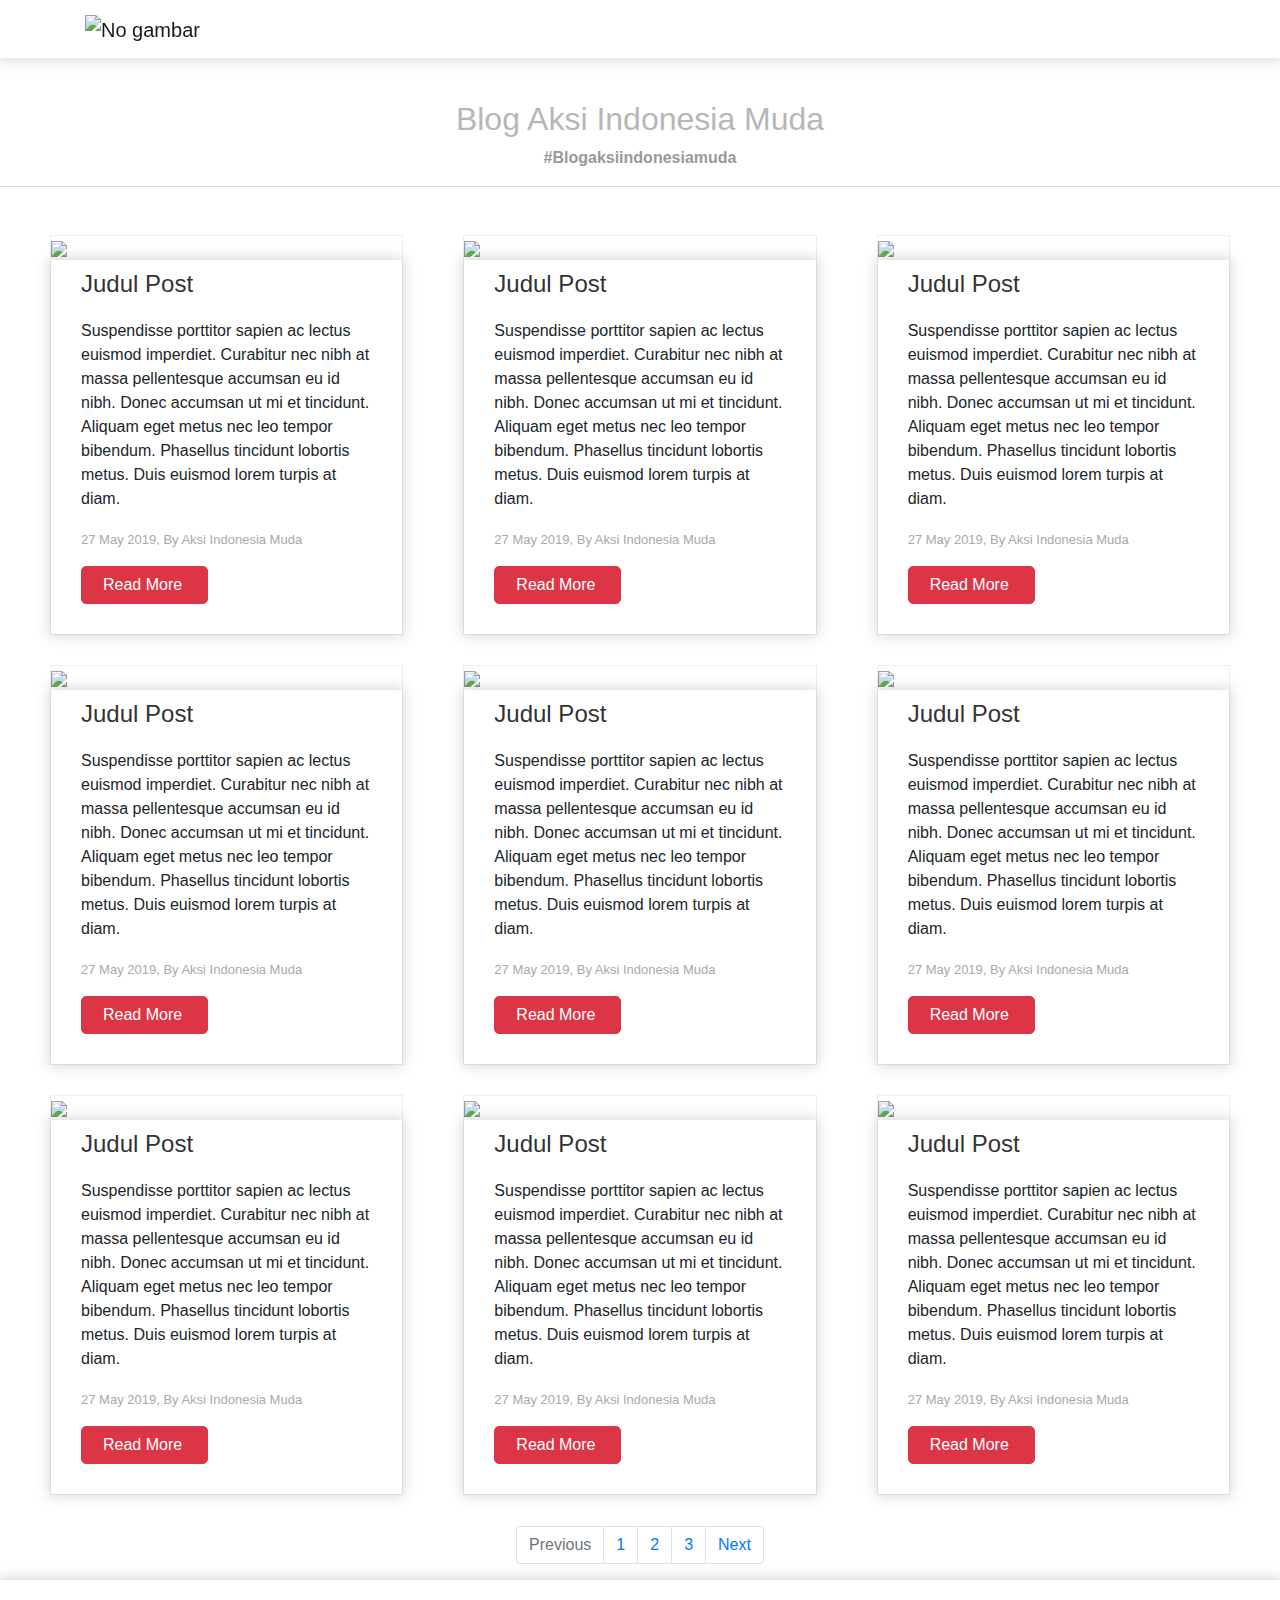
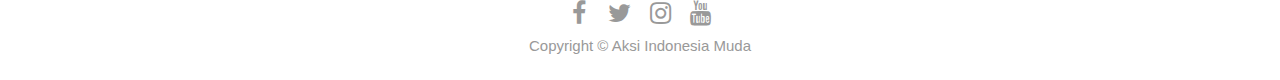
==== blogger.html @ 63eba0da "halaman dashboard Admin dibersihkan" ====
<!DOCTYPE html>
<html lang="en">
  <head>
    <meta charset="utf-8">
    <meta name="viewport" content="width=device-width, initial-scale=1, shrink-to-fit=no">
    <meta name="description" content="">
    <meta name="author" content="">
    <link rel="stylesheet" href="https://cdnjs.cloudflare.com/ajax/libs/font-awesome/4.7.0/css/font-awesome.min.css">
    <link rel="shortcut icon" href="img/favicon-aim.png">

    <title>Blog | Aksi Muda Indonesia</title>

    <!-- Bootstrap core CSS -->
    <link href="vendor/bootstrap/css/bootstrap.min.css" rel="stylesheet">
  
  <!-- Custom Fonts -->
    <link href="font-awesome/css/font-awesome.min.css" rel="stylesheet" type="text/css">
  
  <!-- Owl Carousel Assets -->
    <!-- Custom styles for this template -->
    <link href="css/modern-business.css" rel="stylesheet">
    <link rel="stylesheet" type="text/css" href="css/style.css">

  </head>
  <body>
    <!-- Navigation -->
    <nav class="navbar navbar-expand-lg navbar-light fixed-top" id="mainNav" style="box-shadow: 0 0px 12px 2px rgba(86, 99, 116, 0.25); background-color: white;">
      <div class="container">
        <a class="navbar-brand js-scroll-trigger" href="index.html"><img src="img/judul1.png" alt="No gambar" id="aim-picture"></a>
        <button class="navbar-toggler navbar-toggler-right" type="button" data-toggle="collapse" data-target="#navbarResponsive" aria-controls="navbarResponsive" aria-expanded="false" aria-label="Toggle navigation">
          <span class="navbar-toggler-icon"></span>
        </button>
        
      </div>
    </nav>
    <!-- Page Content -->
    <div class="container-fluid" style="margin-top: 100px;">
        <div class="col-sm-12 text-center">
          <h2 class="text-kegiatan">Blog Aksi Indonesia Muda</h2>
          <p class="text-semibold">#Blogaksiindonesiamuda</p>
        </div>
    </div>
    <section class="box-content box-6">
    <br>
    <br>
      <div class="container-fluid p-0" style="max-width: 1210px;">
        <div class="row">
          <div class="col-lg-4 col-sm-6">
             <div class="item">
              <div class="box-item">
                <img src="img/portfolio/thumbnails/1.jpg" class="img-responsive"/>
                <div class="content">
                  <h3><a href="single.html" id="judul-post">Judul Post</a></h3>
                  <p style="font-family: arial; font-weight: 500;">Suspendisse porttitor sapien ac lectus euismod imperdiet. Curabitur nec nibh at massa pellentesque accumsan eu id nibh. Donec accumsan ut mi et tincidunt. Aliquam eget metus nec leo tempor bibendum. Phasellus tincidunt lobortis metus. Duis euismod lorem turpis at diam.</p>
                  <span>27 May 2019, By Aksi Indonesia Muda</span><br>
                  <a class="btn btn-danger" href="blogger.html" id="button-box">Read More</a>
                </div>
              </div>
            </div>
          </div>
          <div class="col-lg-4 col-sm-6">
            <div class="item">
              <div class="box-item">
                <img src="img/portfolio/thumbnails/2.jpg" class="img-responsive"/>
                <div class="content">
                  <h3><a href="single.html" id="judul-post">Judul Post</a></h3>
                  <p style="font-family: arial; font-weight: 500;">Suspendisse porttitor sapien ac lectus euismod imperdiet. Curabitur nec nibh at massa pellentesque accumsan eu id nibh. Donec accumsan ut mi et tincidunt. Aliquam eget metus nec leo tempor bibendum. Phasellus tincidunt lobortis metus. Duis euismod lorem turpis at diam.</p>
                  <span>27 May 2019, By Aksi Indonesia Muda</span><br>
                  <a class="btn btn-danger" href="blogger.html" id="button-box">Read More</a>
                </div>
              </div>
            </div>
          </div>
          <div class="col-lg-4 col-sm-6">
            <div class="item">
              <div class="box-item">
                <img src="img/portfolio/thumbnails/3.jpg" class="img-responsive"/>
                <div class="content">
                  <h3><a href="single.html" id="judul-post">Judul Post</a></h3>
                  <p style="font-family: arial; font-weight: 500;">Suspendisse porttitor sapien ac lectus euismod imperdiet. Curabitur nec nibh at massa pellentesque accumsan eu id nibh. Donec accumsan ut mi et tincidunt. Aliquam eget metus nec leo tempor bibendum. Phasellus tincidunt lobortis metus. Duis euismod lorem turpis at diam.</p>
                  <span>27 May 2019, By Aksi Indonesia Muda</span><br>
                  <a class="btn btn-danger" href="blogger.html" id="button-box">Read More</a>
                </div>
              </div>
            </div>
          </div>
          <div class="col-lg-4 col-sm-6">
            <div class="item">
              <div class="box-item">
                <img src="img/portfolio/thumbnails/3.jpg" class="img-responsive"/>
                <div class="content">
                  <h3><a href="single.html" id="judul-post">Judul Post</a></h3>
                  <p style="font-family: arial; font-weight: 500;">Suspendisse porttitor sapien ac lectus euismod imperdiet. Curabitur nec nibh at massa pellentesque accumsan eu id nibh. Donec accumsan ut mi et tincidunt. Aliquam eget metus nec leo tempor bibendum. Phasellus tincidunt lobortis metus. Duis euismod lorem turpis at diam.</p>
                  <span>27 May 2019, By Aksi Indonesia Muda</span><br>
                  <a class="btn btn-danger" href="blogger.html" id="button-box">Read More</a>
                </div>
              </div>
            </div>
          </div>
          <div class="col-lg-4 col-sm-6">
            <div class="item">
              <div class="box-item">
                <img src="img/portfolio/thumbnails/3.jpg" class="img-responsive"/>
                <div class="content">
                  <h3><a href="single.html" id="judul-post">Judul Post</a></h3>
                  <p style="font-family: arial; font-weight: 500;">Suspendisse porttitor sapien ac lectus euismod imperdiet. Curabitur nec nibh at massa pellentesque accumsan eu id nibh. Donec accumsan ut mi et tincidunt. Aliquam eget metus nec leo tempor bibendum. Phasellus tincidunt lobortis metus. Duis euismod lorem turpis at diam.</p>
                  <span>27 May 2019, By Aksi Indonesia Muda</span><br>
                  <a class="btn btn-danger" href="blogger.html" id="button-box">Read More</a>
                </div>
              </div>
            </div>
          </div>
          <div class="col-lg-4 col-sm-6">
            <div class="item">
              <div class="box-item">
                <img src="img/portfolio/thumbnails/3.jpg" class="img-responsive"/>
                <div class="content">
                  <h3><a href="single.html" id="judul-post">Judul Post</a></h3>
                  <p style="font-family: arial; font-weight: 500;">Suspendisse porttitor sapien ac lectus euismod imperdiet. Curabitur nec nibh at massa pellentesque accumsan eu id nibh. Donec accumsan ut mi et tincidunt. Aliquam eget metus nec leo tempor bibendum. Phasellus tincidunt lobortis metus. Duis euismod lorem turpis at diam.</p>
                  <span>27 May 2019, By Aksi Indonesia Muda</span><br>
                  <a class="btn btn-danger" href="blogger.html" id="button-box">Read More</a>
                </div>
              </div>
            </div>
          </div>
          <div class="col-lg-4 col-sm-6">
            <div class="item">
              <div class="box-item">
                <img src="img/portfolio/thumbnails/3.jpg" class="img-responsive"/>
                <div class="content">
                  <h3><a href="single.html" id="judul-post">Judul Post</a></h3>
                  <p style="font-family: arial; font-weight: 500;">Suspendisse porttitor sapien ac lectus euismod imperdiet. Curabitur nec nibh at massa pellentesque accumsan eu id nibh. Donec accumsan ut mi et tincidunt. Aliquam eget metus nec leo tempor bibendum. Phasellus tincidunt lobortis metus. Duis euismod lorem turpis at diam.</p>
                  <span>27 May 2019, By Aksi Indonesia Muda</span><br>
                  <a class="btn btn-danger" href="blogger.html" id="button-box">Read More</a>
                </div>
              </div>
            </div>
          </div>
          <div class="col-lg-4 col-sm-6">
            <div class="item">
              <div class="box-item">
                <img src="img/portfolio/thumbnails/3.jpg" class="img-responsive"/>
                <div class="content">
                  <h3><a href="single.html" id="judul-post">Judul Post</a></h3>
                  <p style="font-family: arial; font-weight: 500;">Suspendisse porttitor sapien ac lectus euismod imperdiet. Curabitur nec nibh at massa pellentesque accumsan eu id nibh. Donec accumsan ut mi et tincidunt. Aliquam eget metus nec leo tempor bibendum. Phasellus tincidunt lobortis metus. Duis euismod lorem turpis at diam.</p>
                  <span>27 May 2019, By Aksi Indonesia Muda</span><br>
                  <a class="btn btn-danger" href="blogger.html" id="button-box">Read More</a>
                </div>
              </div>
            </div>
          </div>
          <div class="col-lg-4 col-sm-6">
            <div class="item">
              <div class="box-item">
                <img src="img/portfolio/thumbnails/3.jpg" class="img-responsive"/>
                <div class="content">
                  <h3><a href="single.html" id="judul-post">Judul Post</a></h3>
                  <p style="font-family: arial; font-weight: 500;">Suspendisse porttitor sapien ac lectus euismod imperdiet. Curabitur nec nibh at massa pellentesque accumsan eu id nibh. Donec accumsan ut mi et tincidunt. Aliquam eget metus nec leo tempor bibendum. Phasellus tincidunt lobortis metus. Duis euismod lorem turpis at diam.</p>
                  <span>27 May 2019, By Aksi Indonesia Muda</span><br>
                  <a class="btn btn-danger" href="blogger.html" id="button-box">Read More</a>
                </div>
              </div>
            </div>
          </div>
          </div>
        </div>
      </div>
    </section>
      <!-- Pagination -->
    <nav aria-label="Page navigation example">
        <ul class="pagination justify-content-center">
            <li class="page-item disabled">
              <a class="page-link" href="#" tabindex="-1">Previous</a>
            </li>
              <li class="page-item"><a class="page-link" href="blogger.html">1</a></li>
              <li class="page-item"><a class="page-link" href="#">2</a></li>
              <li class="page-item"><a class="page-link" href="#">3</a></li>
            <li class="page-item">
              <a class="page-link" href="blogger1.html">Next</a>
            </li>
      </ul>
    </nav>
  <!-- /.container -->
    <div id="footer">
    <div class="container-fluid" id="section-footer">
      <div class="row animated opacity mar-bot20" data-animation="animation">
      <div class="col-sm-12 align-center">
      <ul class="sosial-network social-circle">
        <li>
          <a href="#" class="fa fa-facebook" id="IcoFacebook"></a>
          <a href="#" class="fa fa-twitter" id="IcoTwitter"></a>
          <a href="#" class="fa fa-instagram" id="IcoInstagram"></a>
          <a href="#" class="fa fa-youtube" id="IcoYoutube"></a>
        </li>
    </ul>
      </div>
      </div>
    <div class="row align-center copyright">
      <div class="col-sm-12">
        <p style="margin-bottom: 1px;" class="footer">Copyright © Aksi Indonesia Muda</p>
      </div>
    </div>
    </div>
    </div>
  <!-- Bootstrap core JavaScript -->
  <script src="vendor/jquery/jquery.min.js"></script>
  <script src="vendor/bootstrap/js/bootstrap.bundle.min.js"></script>
</body>
</html>
---- css/style.css ----
#about{
	padding: 50px 0;
	background-color: #4f79a4;
}
#galeri{
	padding-bottom: 1px;
}
#gambar{
	background-image: url(../img/header.jpg);
	opacity: 0.9;
}
#footer{
	font-family: sans-serif;
	text-align: center;
	background-color: white;
	color: black;
	box-shadow: 0 0px 12px 2px rgba(86, 99, 116, 0.25);
}
.footer{
	font-size: 15px;
	margin-top: -5px;
	color: #999;
}
ul, .social-network{
	list-style: none;
	margin-left: 0 !important;
	padding: 0px;
}
.fa{
	font-size: 25px;
    width: 34px;
	list-style-type: none;
	margin: 1px 1px;
	text-align: center;
	font-family: FontAwesome;
	display: inline-block;
	font-style: normal;
	color: #999;
}
.fa:hover{
	color: #dc3545;
}
#section-footer{
	height: 100px;
	line-height: 1rem;
	padding-top: 20px;
}
.btn{
	border-radius: 10px;
	opacity: 0.9s;
	padding-right: 60px;
	padding-left: 60px;
	font-weight: 800;
	margin-top: 15px;
}
.ml12 {
  font-weight: 100;
  letter-spacing: 0.0rem;
  text-transform: uppercase;
  overflow: hidden;
}

.ml12 .letter {
  display: inline-block;
  line-height: 1em;
  font-size: 0.7em;
}
.ml10 {
  position: relative;
  font-weight: 900;
  font-size: 1.3em;
  text-transform: uppercase;
}
.ml10 .text-wrapper {
  position: relative;
  display: inline-block;
  padding-top: 0.2em;
  padding-right: 0.05em;
  padding-bottom: 0.1em;
  overflow: hidden;
}
.ml10 .letter {
  display: inline-block;
  line-height: 1em;
  transform-origin: 0 0;
}
#text-faded{
	font-family: arial;
	font-weight: 300;
	font-style: italic;
	line-height: 2rem;
	color: #fff;
}
#text:hover{
	transition: 0.8s;
	background-color: rgba(198, 178, 178, 0.7);
	border-radius: 4px;
	color: #FFF;
}
#icon-phone:hover, #message:hover{
	color: #dc3545;
	transition: 0.5s;
}
#button-blog{
	padding-right: 15px;
	padding-left: 23px;
	font-family: arial;
	font-weight: 300;
}
#body{
	background: url(http://localhost/metronic/dist/default/assets/app/media/img//bg/bg-3.jpg) center center fixed;
	background-size: cover;
}
.donasi-text{
	font-family: sans-serif;
	color: #9e97aa;
	font-size: 30px;
	margin-top: -10px;
	opacity: 0.7;
}
#donasi{
	background-color: #dc3545;
	border-color: #dc3545;
	color: white;
	opacity: 0.8;
}
#jual{
	background-color: #dc3545;
	border-color: #dc3545;
	color: white;
	opacity: 0.8;
	padding-left: 75px;
    padding-right: 75px;
}
#donasi:hover{
	background-color: white;
	color: black;
	transition: 0.5s;
}
#jual:hover{
	transition: 0.5s;
	color: black;
	background-color: white;
}
#donasi-contact{
	border-radius: 5px;
	margin-bottom: 90px;
	margin-top: 40px;
}
.text-form{
	font-weight: 600;
	color: #9e97aa;
	opacity: 0.7;
	font-size: 15px;
	margin-top: 12px;
}
#nama, #email, #telepon, #exampleFormControlSelect1, #customFile, #pesan{
	background: white;
}
.ayo-donasi{
	line-height: 70px;
	margin-top: -90px;
	font-family: angelina;
	color: black;
	font-size: 35px;
}
#style-background{
	padding-top: 35px;
	height: 700px;
	border-radius: 10px;
	background-color: white;
	box-shadow: 0 0px 12px 2px rgba(86, 99, 116, 0.25);
	opacity: 0.8;
}
.form-group{
	margin-bottom: 2rem;
}
.text-cap{
	font-family: sans-serif;
	font-weight: 600; 
	color: #999;
}
#text-cap{
	font-family: sans-serif;
	font-weight: 600;
	font-size: 20px;
	color: #999;
}
#aim-picture{
	height: 55px;
}
.text-kegiatan{
	font-family: sans-serif;
	font-weight: 300;
	color: #999;
	opacity: 0.7;
}
.text-semibold{
	color: #999;
	font-family: sans-serif;
	font-weight: 700;
}
.button-filter{
	font-family: sans-serif;
	font-weight: 600;
	border-radius: 5px;
}
.button-filter:hover{
	color: #999;
}
#button-box{
	text-transform: capitalize;
	font-family: arial;
	font-weight: 500;
	background-color: #dc3545;
	border-color: #dc3545;
	color: #fff;
	display: inline-block;
	border-radius: 5px;
	padding-right: 25px;
	padding-left: 21px;
}
#button-box:hover{
	background-color: #e04756;
	color: white;
}
.box-content.box-6
{
	border-bottom: 1px solid transparent;
	border-top: 1px solid #DDD;
}
.box-content.box-6 .box-item
{
	background-color: #fff;
	margin: 0 15px 30px;
	border: 1px solid #eee;
	max-width: 500px;
}
.box-content.box-6 .box-item .content
{
	padding: 10px 30px 30px;
	background-color: white;
	box-shadow: 0 0px 12px 2px rgba(86, 99, 116, 0.25);
}
.box-content.box-6 .box-item img 
{
	width: 100%;
}
.box-content.box-6 .box-item .content h3
{
	font-weight: 500;
	font-size: 24px;
	margin-bottom: 20px;
} 
.box-content.box-6 .box-item .content h3 a
{
	color: #333;
}
.box-content.box-6 .box-item .content span
{
	color: #a9a9a9;
	font-size: 13px;
}
#judul-post{
	font-family: arial;
	font-weight: 400;
 }
 #control-file{
 	color: black;
 }
#button-kirim{
	box-shadow: 0 0px 12px 2px rgba(86, 99, 116, 0.25);
	border: none;
	border-radius: 5px;
	font-weight: 600;
	padding-right: 40px;
	padding-top: 10px;
	padding-bottom: 10px;
	padding-left: 40px;
}
#button-kirim:hover{
	background-color: #ba3a3a;
	box-shadow: 0 0px 12px 2px rgba(86, 99, 116, 0.25);
}
#story{
	background: #4f79a4;
	padding: 50px 0;
}
.subtitle{
	font-family: arial;
	font-weight: 300;
	font-size: 20px;
	color: #fff;
}
.ttl1{
	margin-bottom: 20px;
	font-family: arial;
	font-family: 30px;
	font-weight: 500;
	display: inline-block;
}
#masalah{
	background: #2e3c51;
	padding: 60px 0;
}
#subtitle{
	font-size: 12px;
	color: #000000;
}
.nomor{
	background-color: #dc3545;
	position: absolute;
	top: -10px;
	font-family: arial;
	font-weight: 300;
	font-size: 15px;
	color: #fff;
	margin: 5px -18px;
	padding: 2px 10px;
	border-radius: 20px;
}
#langkah{
	padding: 80px 0;
}
.rectangle{
	height: 50px;
  	max-width: 300px;
  	color: black;
  	background-color: #2e3c51;
  	color: #fff;
	-webkit-clip-path: polygon(20% 0%, 80% 0%, 100% 20%, 100% 80%, 80% 100%, 20% 100%, 0% 80%, 0% 20%);
	clip-path: polygon(20% 0%, 80% 0%, 100% 20%, 100% 80%, 80% 100%, 20% 100%, 0% 80%, 0% 20%);
}
#lead{
	border-color: #fff;
}
.img-sedangkan{
	height: 50px;
}
#total-dana{
	padding-top: 13px;
	font-size: 16px;
	font-weight: bold;
	font-family: 'Open Sans','Helvetica Neue',Arial,sans-serif;
}
.box-content.box-6 .box-item .content
{
	padding: 10px 30px 30px;
	background-color: white;
	box-shadow: 0 0px 12px 2px rgba(86, 99, 116, 0.25);
}
.box-content.box-6 .box-item img 
{
	width: 100%;
}
.box-content.box-6 .box-item .content h3
{
	font-weight: 500;
	font-size: 24px;
	margin-bottom: 20px;
} 
.box-content.box-6 .box-item .content h3 a
{
	color: #333;
}
.box-content.box-6 .box-item .content span
{
	color: #a9a9a9;
	font-size: 13px;
}
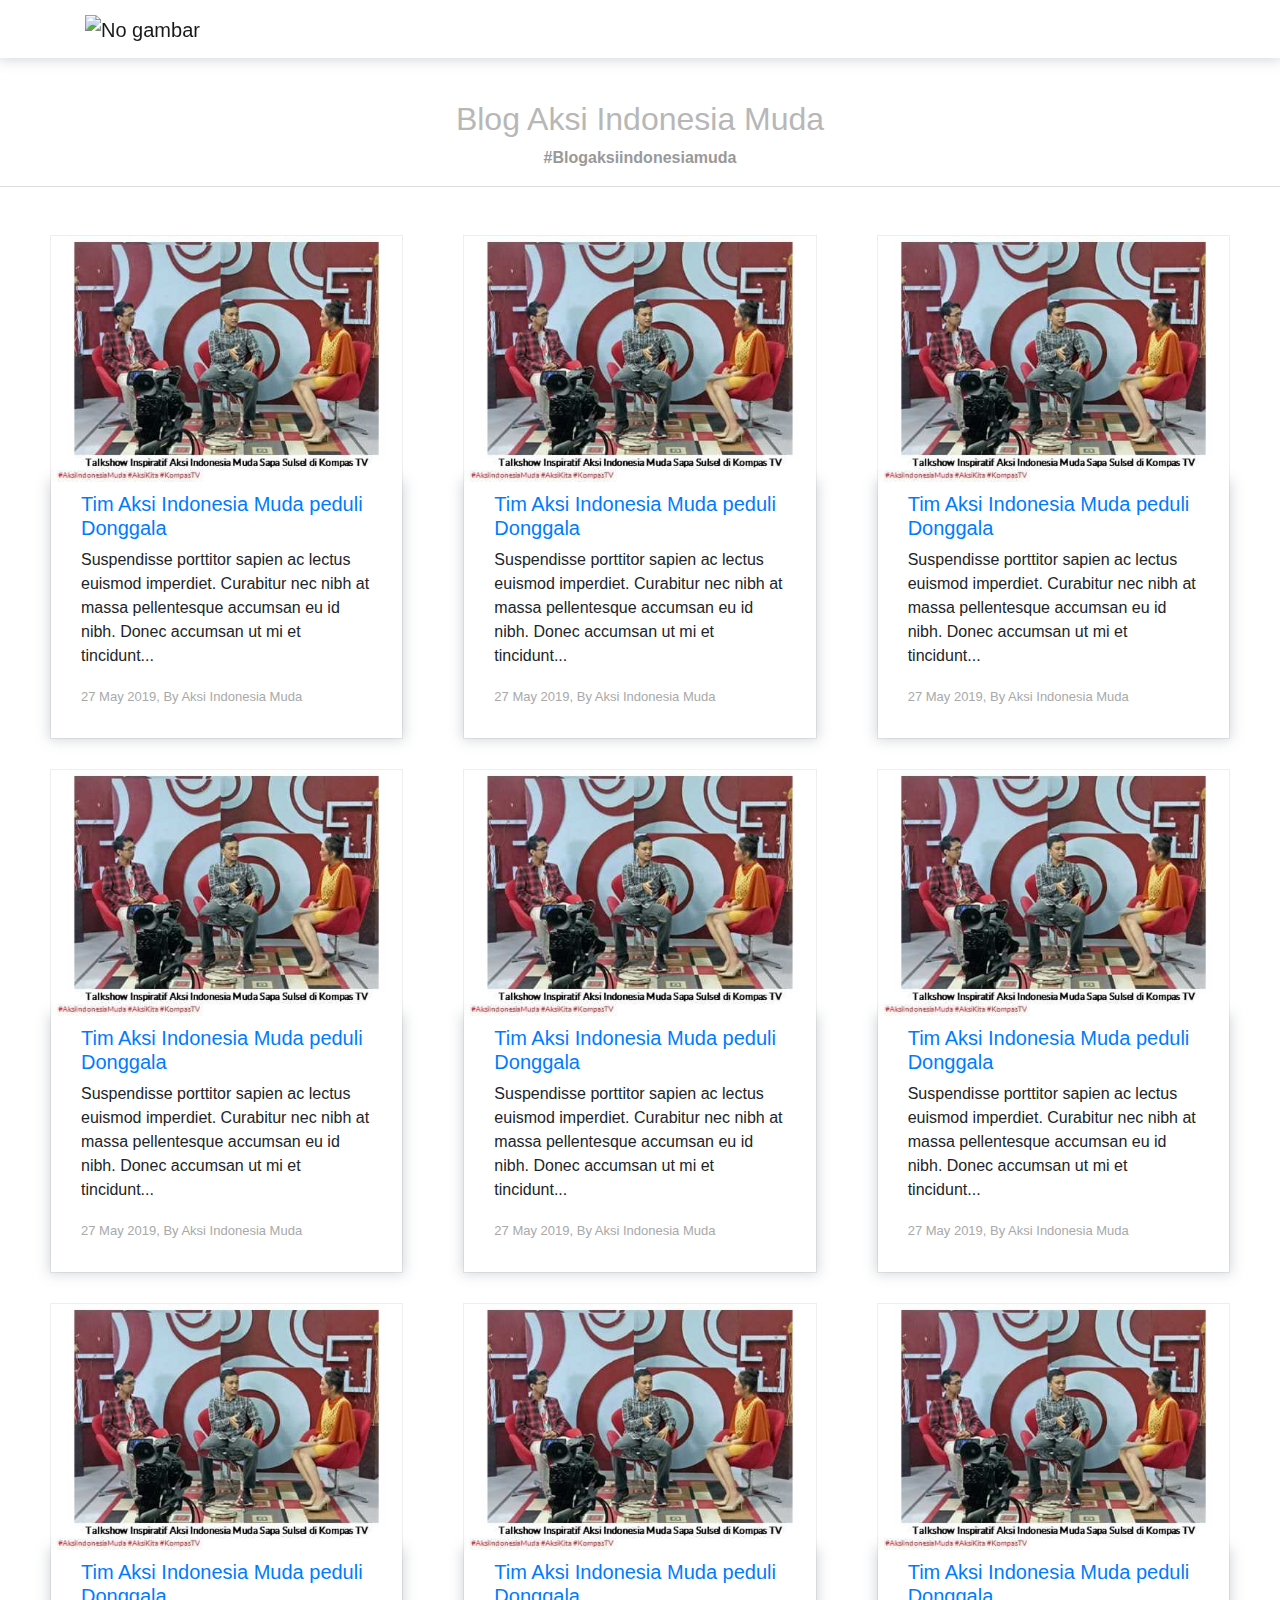
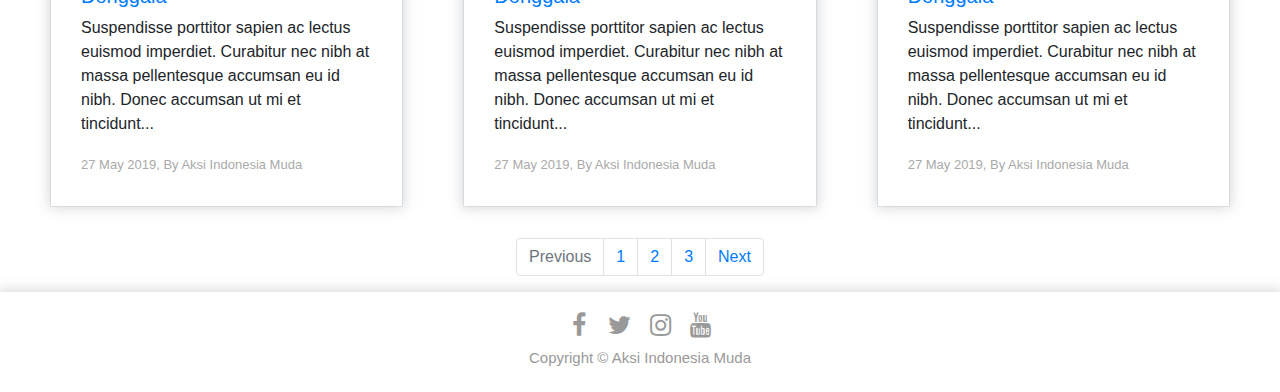
==== commit c98e4686: "Update (12-04-2018)" ====
--- a/blogger.html
+++ b/blogger.html
@@ -12,10 +12,10 @@
 
     <!-- Bootstrap core CSS -->
     <link href="vendor/bootstrap/css/bootstrap.min.css" rel="stylesheet">
-  
+
   <!-- Custom Fonts -->
     <link href="font-awesome/css/font-awesome.min.css" rel="stylesheet" type="text/css">
-  
+
   <!-- Owl Carousel Assets -->
     <!-- Custom styles for this template -->
     <link href="css/modern-business.css" rel="stylesheet">
@@ -26,11 +26,11 @@
     <!-- Navigation -->
     <nav class="navbar navbar-expand-lg navbar-light fixed-top" id="mainNav" style="box-shadow: 0 0px 12px 2px rgba(86, 99, 116, 0.25); background-color: white;">
       <div class="container">
-        <a class="navbar-brand js-scroll-trigger" href="index.html"><img src="img/judul1.png" alt="No gambar" id="aim-picture"></a>
+        <a class="navbar-brand js-scroll-trigger" href="index.html"><img src="img/LogoAIM.png" alt="No gambar" id="aim-picture"></a>
         <button class="navbar-toggler navbar-toggler-right" type="button" data-toggle="collapse" data-target="#navbarResponsive" aria-controls="navbarResponsive" aria-expanded="false" aria-label="Toggle navigation">
           <span class="navbar-toggler-icon"></span>
         </button>
-        
+
       </div>
     </nav>
     <!-- Page Content -->
@@ -40,6 +40,7 @@
           <p class="text-semibold">#Blogaksiindonesiamuda</p>
         </div>
     </div>
+    <!--End Page Content-->
     <section class="box-content box-6">
     <br>
     <br>
@@ -48,116 +49,107 @@
           <div class="col-lg-4 col-sm-6">
              <div class="item">
               <div class="box-item">
-                <img src="img/portfolio/thumbnails/1.jpg" class="img-responsive"/>
-                <div class="content">
-                  <h3><a href="single.html" id="judul-post">Judul Post</a></h3>
-                  <p style="font-family: arial; font-weight: 500;">Suspendisse porttitor sapien ac lectus euismod imperdiet. Curabitur nec nibh at massa pellentesque accumsan eu id nibh. Donec accumsan ut mi et tincidunt. Aliquam eget metus nec leo tempor bibendum. Phasellus tincidunt lobortis metus. Duis euismod lorem turpis at diam.</p>
-                  <span>27 May 2019, By Aksi Indonesia Muda</span><br>
-                  <a class="btn btn-danger" href="blogger.html" id="button-box">Read More</a>
-                </div>
-              </div>
-            </div>
-          </div>
-          <div class="col-lg-4 col-sm-6">
-            <div class="item">
-              <div class="box-item">
-                <img src="img/portfolio/thumbnails/2.jpg" class="img-responsive"/>
-                <div class="content">
-                  <h3><a href="single.html" id="judul-post">Judul Post</a></h3>
-                  <p style="font-family: arial; font-weight: 500;">Suspendisse porttitor sapien ac lectus euismod imperdiet. Curabitur nec nibh at massa pellentesque accumsan eu id nibh. Donec accumsan ut mi et tincidunt. Aliquam eget metus nec leo tempor bibendum. Phasellus tincidunt lobortis metus. Duis euismod lorem turpis at diam.</p>
-                  <span>27 May 2019, By Aksi Indonesia Muda</span><br>
-                  <a class="btn btn-danger" href="blogger.html" id="button-box">Read More</a>
-                </div>
-              </div>
-            </div>
-          </div>
-          <div class="col-lg-4 col-sm-6">
-            <div class="item">
-              <div class="box-item">
-                <img src="img/portfolio/thumbnails/3.jpg" class="img-responsive"/>
-                <div class="content">
-                  <h3><a href="single.html" id="judul-post">Judul Post</a></h3>
-                  <p style="font-family: arial; font-weight: 500;">Suspendisse porttitor sapien ac lectus euismod imperdiet. Curabitur nec nibh at massa pellentesque accumsan eu id nibh. Donec accumsan ut mi et tincidunt. Aliquam eget metus nec leo tempor bibendum. Phasellus tincidunt lobortis metus. Duis euismod lorem turpis at diam.</p>
-                  <span>27 May 2019, By Aksi Indonesia Muda</span><br>
-                  <a class="btn btn-danger" href="blogger.html" id="button-box">Read More</a>
-                </div>
-              </div>
-            </div>
-          </div>
-          <div class="col-lg-4 col-sm-6">
-            <div class="item">
-              <div class="box-item">
-                <img src="img/portfolio/thumbnails/3.jpg" class="img-responsive"/>
-                <div class="content">
-                  <h3><a href="single.html" id="judul-post">Judul Post</a></h3>
-                  <p style="font-family: arial; font-weight: 500;">Suspendisse porttitor sapien ac lectus euismod imperdiet. Curabitur nec nibh at massa pellentesque accumsan eu id nibh. Donec accumsan ut mi et tincidunt. Aliquam eget metus nec leo tempor bibendum. Phasellus tincidunt lobortis metus. Duis euismod lorem turpis at diam.</p>
-                  <span>27 May 2019, By Aksi Indonesia Muda</span><br>
-                  <a class="btn btn-danger" href="blogger.html" id="button-box">Read More</a>
-                </div>
-              </div>
-            </div>
-          </div>
-          <div class="col-lg-4 col-sm-6">
-            <div class="item">
-              <div class="box-item">
-                <img src="img/portfolio/thumbnails/3.jpg" class="img-responsive"/>
-                <div class="content">
-                  <h3><a href="single.html" id="judul-post">Judul Post</a></h3>
-                  <p style="font-family: arial; font-weight: 500;">Suspendisse porttitor sapien ac lectus euismod imperdiet. Curabitur nec nibh at massa pellentesque accumsan eu id nibh. Donec accumsan ut mi et tincidunt. Aliquam eget metus nec leo tempor bibendum. Phasellus tincidunt lobortis metus. Duis euismod lorem turpis at diam.</p>
-                  <span>27 May 2019, By Aksi Indonesia Muda</span><br>
-                  <a class="btn btn-danger" href="blogger.html" id="button-box">Read More</a>
-                </div>
-              </div>
-            </div>
-          </div>
-          <div class="col-lg-4 col-sm-6">
-            <div class="item">
-              <div class="box-item">
-                <img src="img/portfolio/thumbnails/3.jpg" class="img-responsive"/>
-                <div class="content">
-                  <h3><a href="single.html" id="judul-post">Judul Post</a></h3>
-                  <p style="font-family: arial; font-weight: 500;">Suspendisse porttitor sapien ac lectus euismod imperdiet. Curabitur nec nibh at massa pellentesque accumsan eu id nibh. Donec accumsan ut mi et tincidunt. Aliquam eget metus nec leo tempor bibendum. Phasellus tincidunt lobortis metus. Duis euismod lorem turpis at diam.</p>
-                  <span>27 May 2019, By Aksi Indonesia Muda</span><br>
-                  <a class="btn btn-danger" href="blogger.html" id="button-box">Read More</a>
-                </div>
-              </div>
-            </div>
-          </div>
-          <div class="col-lg-4 col-sm-6">
-            <div class="item">
-              <div class="box-item">
-                <img src="img/portfolio/thumbnails/3.jpg" class="img-responsive"/>
-                <div class="content">
-                  <h3><a href="single.html" id="judul-post">Judul Post</a></h3>
-                  <p style="font-family: arial; font-weight: 500;">Suspendisse porttitor sapien ac lectus euismod imperdiet. Curabitur nec nibh at massa pellentesque accumsan eu id nibh. Donec accumsan ut mi et tincidunt. Aliquam eget metus nec leo tempor bibendum. Phasellus tincidunt lobortis metus. Duis euismod lorem turpis at diam.</p>
-                  <span>27 May 2019, By Aksi Indonesia Muda</span><br>
-                  <a class="btn btn-danger" href="blogger.html" id="button-box">Read More</a>
-                </div>
-              </div>
-            </div>
-          </div>
-          <div class="col-lg-4 col-sm-6">
-            <div class="item">
-              <div class="box-item">
-                <img src="img/portfolio/thumbnails/3.jpg" class="img-responsive"/>
-                <div class="content">
-                  <h3><a href="single.html" id="judul-post">Judul Post</a></h3>
-                  <p style="font-family: arial; font-weight: 500;">Suspendisse porttitor sapien ac lectus euismod imperdiet. Curabitur nec nibh at massa pellentesque accumsan eu id nibh. Donec accumsan ut mi et tincidunt. Aliquam eget metus nec leo tempor bibendum. Phasellus tincidunt lobortis metus. Duis euismod lorem turpis at diam.</p>
-                  <span>27 May 2019, By Aksi Indonesia Muda</span><br>
-                  <a class="btn btn-danger" href="blogger.html" id="button-box">Read More</a>
-                </div>
-              </div>
-            </div>
-          </div>
-          <div class="col-lg-4 col-sm-6">
-            <div class="item">
-              <div class="box-item">
-                <img src="img/portfolio/thumbnails/3.jpg" class="img-responsive"/>
-                <div class="content">
-                  <h3><a href="single.html" id="judul-post">Judul Post</a></h3>
-                  <p style="font-family: arial; font-weight: 500;">Suspendisse porttitor sapien ac lectus euismod imperdiet. Curabitur nec nibh at massa pellentesque accumsan eu id nibh. Donec accumsan ut mi et tincidunt. Aliquam eget metus nec leo tempor bibendum. Phasellus tincidunt lobortis metus. Duis euismod lorem turpis at diam.</p>
-                  <span>27 May 2019, By Aksi Indonesia Muda</span><br>
-                  <a class="btn btn-danger" href="blogger.html" id="button-box">Read More</a>
+                <a href="blog-post.html"><img src="img/galeri/slide1.PNG" class="img-responsive"/></a>
+                <div class="content">
+                  <h5><a href="blog-post.html" id="judul-post">Tim Aksi Indonesia Muda peduli Donggala</a></h5>
+                  <p style="font-family: arial; font-weight: 500;">Suspendisse porttitor sapien ac lectus euismod imperdiet. Curabitur nec nibh at massa pellentesque accumsan eu id nibh. Donec accumsan ut mi et tincidunt...</p>
+                  <span>27 May 2019, By Aksi Indonesia Muda</span><br>
+                </div>
+              </div>
+            </div>
+          </div>
+          <div class="col-lg-4 col-sm-6">
+            <div class="item">
+              <div class="box-item">
+                <a href="blog-post.html"><img src="img/galeri/slide1.PNG" class="img-responsive"/></a>
+                <div class="content">
+                  <h5><a href="single.html" id="judul-post">Tim Aksi Indonesia Muda peduli Donggala</a></h5>
+                  <p style="font-family: arial; font-weight: 500;">Suspendisse porttitor sapien ac lectus euismod imperdiet. Curabitur nec nibh at massa pellentesque accumsan eu id nibh. Donec accumsan ut mi et tincidunt...</p>
+                  <span>27 May 2019, By Aksi Indonesia Muda</span><br>
+                </div>
+              </div>
+            </div>
+          </div>
+          <div class="col-lg-4 col-sm-6">
+            <div class="item">
+              <div class="box-item">
+                <a href=""><img src="img/galeri/slide1.PNG" class="img-responsive"/></a>
+                <div class="content">
+                  <h5><a href="single.html" id="judul-post">Tim Aksi Indonesia Muda peduli Donggala</a></h5>
+                  <p style="font-family: arial; font-weight: 500;">Suspendisse porttitor sapien ac lectus euismod imperdiet. Curabitur nec nibh at massa pellentesque accumsan eu id nibh. Donec accumsan ut mi et tincidunt...</p>
+                  <span>27 May 2019, By Aksi Indonesia Muda</span><br>
+                </div>
+              </div>
+            </div>
+          </div>
+          <div class="col-lg-4 col-sm-6">
+            <div class="item">
+              <div class="box-item">
+                <a href=""></a><img src="img/galeri/slide1.PNG" class="img-responsive"/></a>
+                <div class="content">
+                  <h5><a href="single.html" id="judul-post">Tim Aksi Indonesia Muda peduli Donggala</a></h5>
+                  <p style="font-family: arial; font-weight: 500;">Suspendisse porttitor sapien ac lectus euismod imperdiet. Curabitur nec nibh at massa pellentesque accumsan eu id nibh. Donec accumsan ut mi et tincidunt...</p>
+                  <span>27 May 2019, By Aksi Indonesia Muda</span><br>
+                </div>
+              </div>
+            </div>
+          </div>
+          <div class="col-lg-4 col-sm-6">
+            <div class="item">
+              <div class="box-item">
+                <a href=""></a><img src="img/galeri/slide1.PNG" class="img-responsive"/></a>
+                <div class="content">
+                  <h5><a href="single.html" id="judul-post">Tim Aksi Indonesia Muda peduli Donggala</a></h5>
+                  <p style="font-family: arial; font-weight: 500;">Suspendisse porttitor sapien ac lectus euismod imperdiet. Curabitur nec nibh at massa pellentesque accumsan eu id nibh. Donec accumsan ut mi et tincidunt...</p>
+                  <span>27 May 2019, By Aksi Indonesia Muda</span><br>
+                </div>
+              </div>
+            </div>
+          </div>
+          <div class="col-lg-4 col-sm-6">
+            <div class="item">
+              <div class="box-item">
+                <a href=""><img src="img/galeri/slide1.PNG" class="img-responsive"/></a>
+                <div class="content">
+                  <h5><a href="single.html" id="judul-post">Tim Aksi Indonesia Muda peduli Donggala</a></h5>
+                  <p style="font-family: arial; font-weight: 500;">Suspendisse porttitor sapien ac lectus euismod imperdiet. Curabitur nec nibh at massa pellentesque accumsan eu id nibh. Donec accumsan ut mi et tincidunt...</p>
+                  <span>27 May 2019, By Aksi Indonesia Muda</span><br>
+                </div>
+              </div>
+            </div>
+          </div>
+          <div class="col-lg-4 col-sm-6">
+            <div class="item">
+              <div class="box-item">
+                <a href=""><img src="img/galeri/slide1.PNG" class="img-responsive"/></a>
+                <div class="content">
+                  <h5><a href="single.html" id="judul-post">Tim Aksi Indonesia Muda peduli Donggala</a></h5>
+                  <p style="font-family: arial; font-weight: 500;">Suspendisse porttitor sapien ac lectus euismod imperdiet. Curabitur nec nibh at massa pellentesque accumsan eu id nibh. Donec accumsan ut mi et tincidunt...</p>
+                  <span>27 May 2019, By Aksi Indonesia Muda</span><br>
+                </div>
+              </div>
+            </div>
+          </div>
+          <div class="col-lg-4 col-sm-6">
+            <div class="item">
+              <div class="box-item">
+                <a href=""><img src="img/galeri/slide1.PNG" class="img-responsive"/></a>
+                <div class="content">
+                  <h5><a href="single.html" id="judul-post">Tim Aksi Indonesia Muda peduli Donggala</a></h5>
+                  <p style="font-family: arial; font-weight: 500;">Suspendisse porttitor sapien ac lectus euismod imperdiet. Curabitur nec nibh at massa pellentesque accumsan eu id nibh. Donec accumsan ut mi et tincidunt...</p>
+                  <span>27 May 2019, By Aksi Indonesia Muda</span><br>
+                </div>
+              </div>
+            </div>
+          </div>
+          <div class="col-lg-4 col-sm-6">
+            <div class="item">
+              <div class="box-item">
+                <a href=""><img src="img/galeri/slide1.PNG" class="img-responsive"/></a>
+                <div class="content">
+                  <h5><a href="single.html" id="judul-post">Tim Aksi Indonesia Muda peduli Donggala</a></h5>
+                  <p style="font-family: arial; font-weight: 500;">Suspendisse porttitor sapien ac lectus euismod imperdiet. Curabitur nec nibh at massa pellentesque accumsan eu id nibh. Donec accumsan ut mi et tincidunt...</p>
+                  <span>27 May 2019, By Aksi Indonesia Muda</span><br>
                 </div>
               </div>
             </div>
@@ -206,4 +198,4 @@
   <script src="vendor/jquery/jquery.min.js"></script>
   <script src="vendor/bootstrap/js/bootstrap.bundle.min.js"></script>
 </body>
-</html>+</html>
